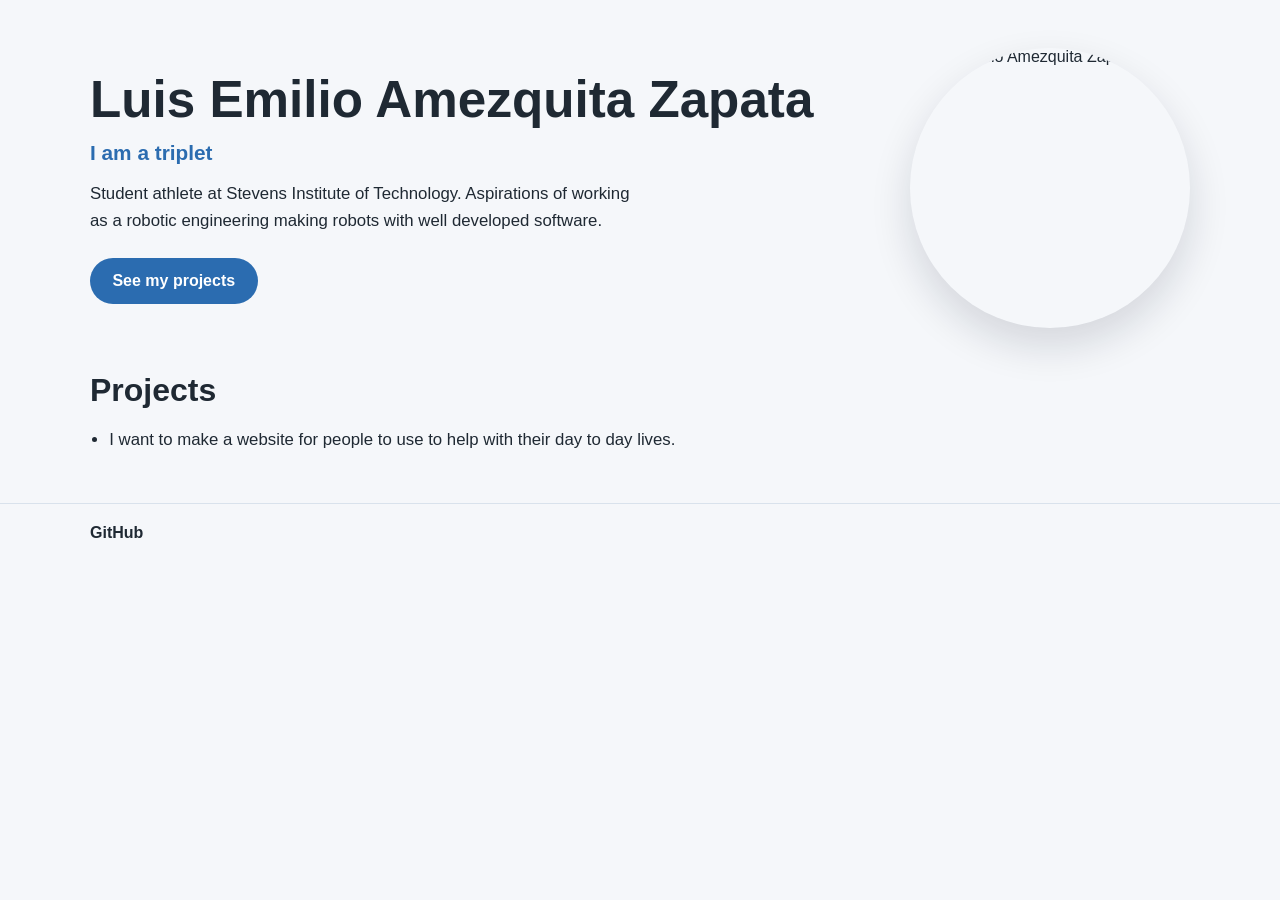
==== labs/lab3/index.html @ 5abf1b58 "feat: build portfolio page from spec" ====
<!DOCTYPE html>
<html lang="en">
  <head>
    <meta charset="UTF-8" />
    <meta name="viewport" content="width=device-width, initial-scale=1.0" />
    <title>Luis Emilio Amezquita Zapata</title>
    <link rel="stylesheet" href="./style.css" />
  </head>
  <body>
    <header class="site-header">
      <div class="container hero">
        <div class="hero-copy">
          <h1>Luis Emilio Amezquita Zapata</h1>
          <p class="subtitle">I am a triplet</p>
          <p class="bio">
            Student athlete at Stevens Institute of Technology. Aspirations of
            working as a robotic engineering making robots with well developed
            software.
          </p>
          <a class="button" href="#projects">See my projects</a>
        </div>

        <div class="avatar-wrap">
          <img
            src="C:\Users\luise\OneDrive\Desktop\projs\ssw215-luisemilio098\labs\lab3\assets\avatar.png"
            alt="Luis Emilio Amezquita Zapata portrait"
            width="240"
            height="240"
          />
        </div>
      </div>
    </header>

    <main>
      <section id="projects" class="projects">
        <div class="container">
          <h2>Projects</h2>
          <ul>
            <li>I want to make a website for people to use to help with their day to day lives.</li>
          </ul>
        </div>
      </section>
    </main>

    <footer class="site-footer">
      <div class="container">
        <a href="https://github.com/luisemilio098" target="_blank" rel="noopener">GitHub</a>
      </div>
    </footer>
  </body>
</html>
---- labs/lab3/style.css ----
* {
  box-sizing: border-box;
}

html {
  scroll-behavior: smooth;
}

body {
  margin: 0;
  font-family: Arial, Helvetica, sans-serif;
  color: #1f2933;
  background: #f5f7fa;
  overflow-x: hidden;
}

img {
  max-width: 100%;
  display: block;
}

.container {
  width: min(1100px, calc(100% - 32px));
  margin: 0 auto;
}

.site-header {
  padding: 48px 0 20px;
}

.hero {
  display: flex;
  align-items: center;
  justify-content: space-between;
  gap: 32px;
}

.hero-copy {
  flex: 1 1 0;
}

h1 {
  margin: 0 0 12px;
  font-size: clamp(2.25rem, 4vw, 4rem);
  line-height: 1.1;
}

.subtitle {
  margin: 0 0 16px;
  font-size: 1.3rem;
  font-weight: 700;
  color: #2b6cb0;
}

.bio {
  margin: 0 0 24px;
  max-width: 60ch;
  font-size: 1.05rem;
  line-height: 1.6;
}

.button {
  display: inline-block;
  padding: 0.85rem 1.4rem;
  background: #2b6cb0;
  color: #fff;
  text-decoration: none;
  border-radius: 999px;
  font-weight: 700;
}

.avatar-wrap {
  flex-shrink: 0;
  width: min(280px, 42vw);
}

.avatar-wrap img {
  width: 100%;
  height: auto;
  border-radius: 50%;
  box-shadow: 0 18px 40px rgba(17, 24, 39, 0.14);
}

.projects {
  padding: 24px 0 48px;
}

.projects h2 {
  margin: 0 0 16px;
  font-size: 2rem;
}

.projects ul {
  margin: 0;
  padding-left: 1.2rem;
  font-size: 1.05rem;
  line-height: 1.8;
}

.site-footer {
  padding: 20px 0 40px;
  border-top: 1px solid #d9e2ec;
}

.site-footer a {
  color: #1f2933;
  text-decoration: none;
  font-weight: 700;
}

@media (max-width: 767px) {
  .site-header {
    padding-top: 32px;
  }

  .hero {
    flex-direction: column;
    text-align: center;
  }

  .bio {
    margin-left: auto;
    margin-right: auto;
  }

  .button {
    width: 100%;
    text-align: center;
  }

  .avatar-wrap {
    width: min(220px, 72vw);
  }
}
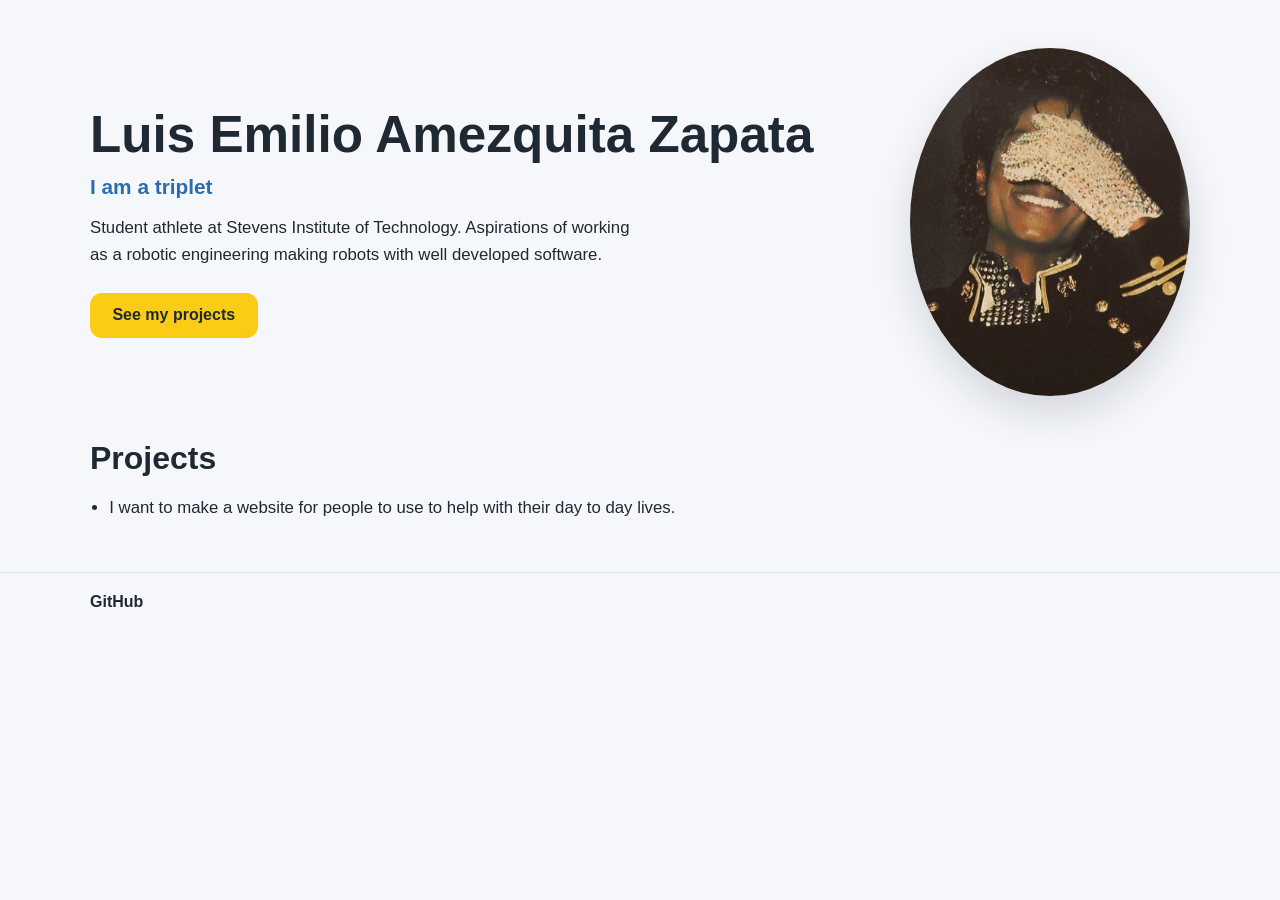
==== commit 591dae2b: ""docs: add structure and style rules for lab 4"" ====
--- a/labs/lab3/index.html
+++ b/labs/lab3/index.html
@@ -22,7 +22,7 @@
 
         <div class="avatar-wrap">
           <img
-            src="C:\Users\luise\OneDrive\Desktop\projs\ssw215-luisemilio098\labs\lab3\assets\avatar.png"
+            src="./assets/avatar.png"
             alt="Luis Emilio Amezquita Zapata portrait"
             width="240"
             height="240"
--- a/labs/lab3/style.css
+++ b/labs/lab3/style.css
@@ -62,10 +62,10 @@
 .button {
   display: inline-block;
   padding: 0.85rem 1.4rem;
-  background: #2b6cb0;
-  color: #fff;
+  background: #facc15;
+  color: #1f2933;
   text-decoration: none;
-  border-radius: 999px;
+  border-radius: 12px;
   font-weight: 700;
 }
 
